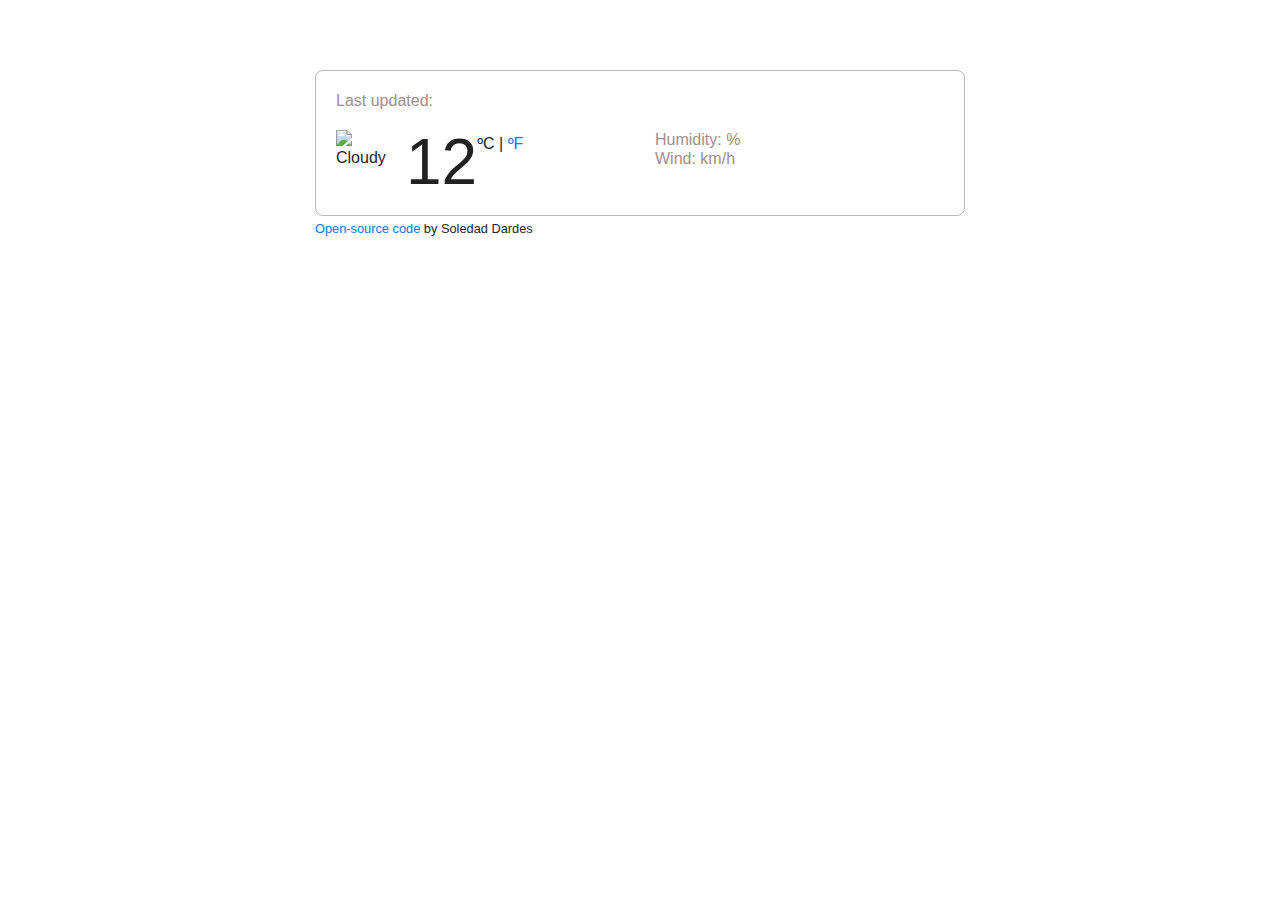
==== index.html @ 06f36883 "updated time" ====
<!DOCTYPE html>
<html lang="en">
  <head>
    <meta charset="UTF-8" />
    <meta name="viewport" content="width=device-width, initial-scale=1.0" />
    <link
      rel="stylesheet"
      href="https://cdn.jsdelivr.net/npm/bootstrap@4.4.1/dist/css/bootstrap.min.css"
      integrity="sha384-Vkoo8x4CGsO3+Hhxv8T/Q5PaXtkKtu6ug5TOeNV6gBiFeWPGFN9MuhOf23Q9Ifjh"
      crossorigin="anonymous"
    />
    <script src="https://unpkg.com/axios@1.1.2/dist/axios.min.js"></script>
    <link rel="stylesheet" href="src/style.css" />
    <title>Weather App</title>
  </head>
  <body>
    <div class="container">
      <div class="weather-app-wrap">
        <div class="weather-app">
          <div class="overview">
            <h1 id="city"></h1>
            <ul>
              <li>Last updated: <span id="date"></span></li>
              <li id="description"></li>
            </ul>
          </div>
          <div class="row">
            <div class="col-6">
              <div class="d-flex weather-temperature">
                <img
                  src="https://ssl.gstatic.com/onebox/weather/64/partly_cloudy.png"
                  alt="Cloudy"
                  class="float-left"
                />
                <div class="float-left">
                  <strong id="temperature">12</strong
                  ><span class="units">ºC | <a href="#">ºF</a></span>
                </div>
              </div>
            </div>
            <div class="col-6">
              <ul>
                <li>Humidity: <span id="humidity"></span>%</li>
                <li>Wind: <span id="wind"></span> km/h</li>
              </ul>
            </div>
          </div>
        </div>
        <small>
          <a
            href="https://github.com/soledardes/vanilla-weather-app"
            target="_blank"
            >Open-source code</a
          >
          by Soledad Dardes
        </small>
      </div>
    </div>
    <script src="src/app.js"></script>
  </body>
</html>
---- src/style.css ----
body {
  font-family: Arial, Helvetica, sans-serif;
}

h1 {
  color: rgb(162, 141, 141);
  display: block;
  font-size: 24px;
  font-weight: 100;
  line-height: 28.8px;
  text-align: left;
  margin-bottom: 0;
}

ul {
  margin: 0;
  padding: 0;
}

li {
  list-style: none;
  margin: 0;
  padding: 0;
  color: rgb(162, 141, 141);
  font-size: 16px;
  font-weight: 100;
  line-height: 19px;
}

li::first-letter {
  text-transform: capitalize;
}

.weather-app-wrap {
  max-width: 650px;
  margin: 70px auto;
}

.weather-app {
  padding: 20px;
  border: 1px solid rgb(195, 184, 184);
  border-radius: 8px;
}

.overview {
  margin-bottom: 20px;
}

.weather-temperature img {
  margin-right: 5px;
  height: 65px;
  width: 65px;
}

.weather-temperature strong {
  color: rgb(33, 33, 33);
  font-size: 64px;
  font-weight: 400;
  line-height: 1;
}

.weather-temperature .units {
  position: relative;
  font-size: 16px;
  top: -35px;
}
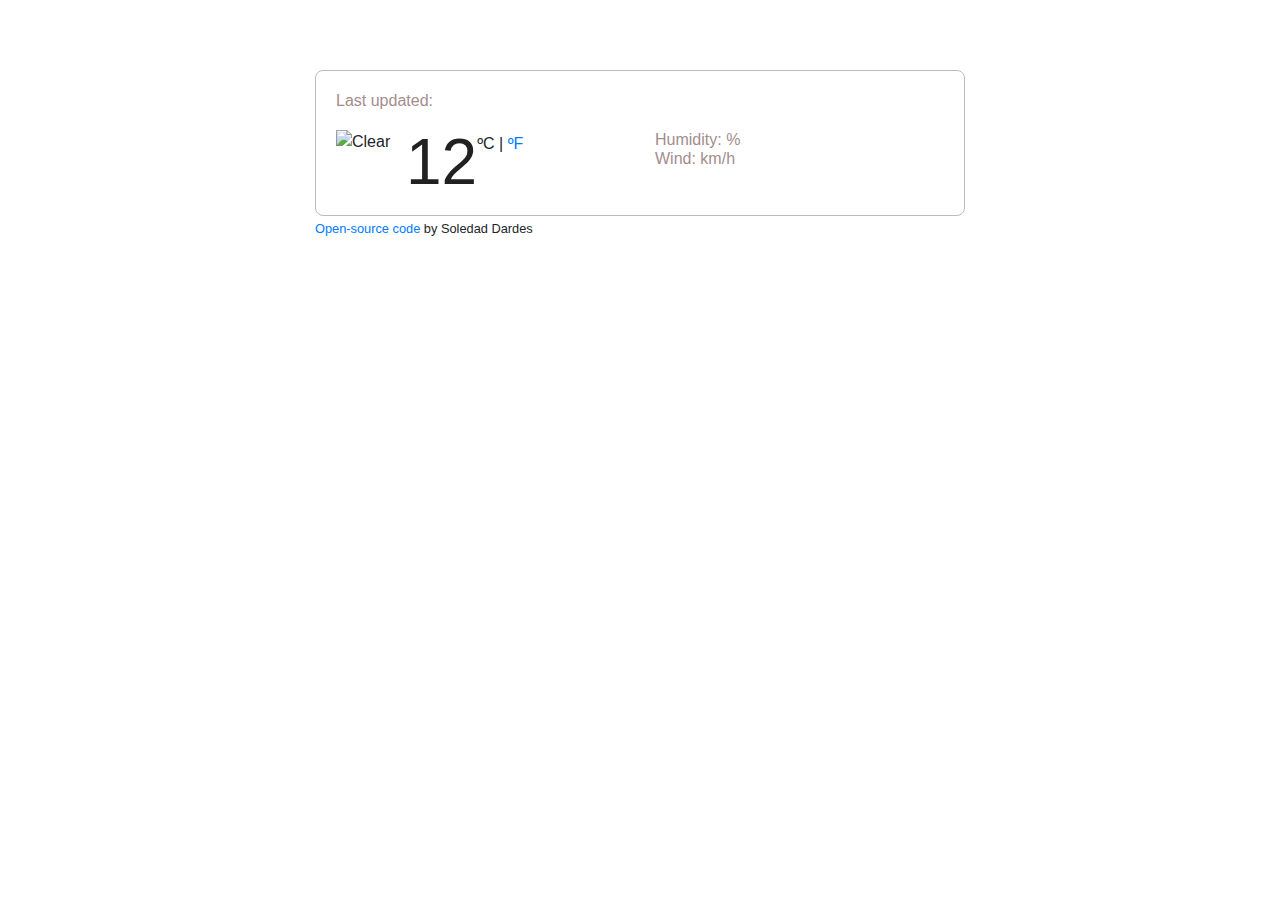
==== commit 98b86652: "update icon image from API" ====
--- a/index.html
+++ b/index.html
@@ -27,11 +27,7 @@
           <div class="row">
             <div class="col-6">
               <div class="d-flex weather-temperature">
-                <img
-                  src="https://ssl.gstatic.com/onebox/weather/64/partly_cloudy.png"
-                  alt="Cloudy"
-                  class="float-left"
-                />
+                <img src="" alt="Clear" id="icon" class="float-left" />
                 <div class="float-left">
                   <strong id="temperature">12</strong
                   ><span class="units">ºC | <a href="#">ºF</a></span>
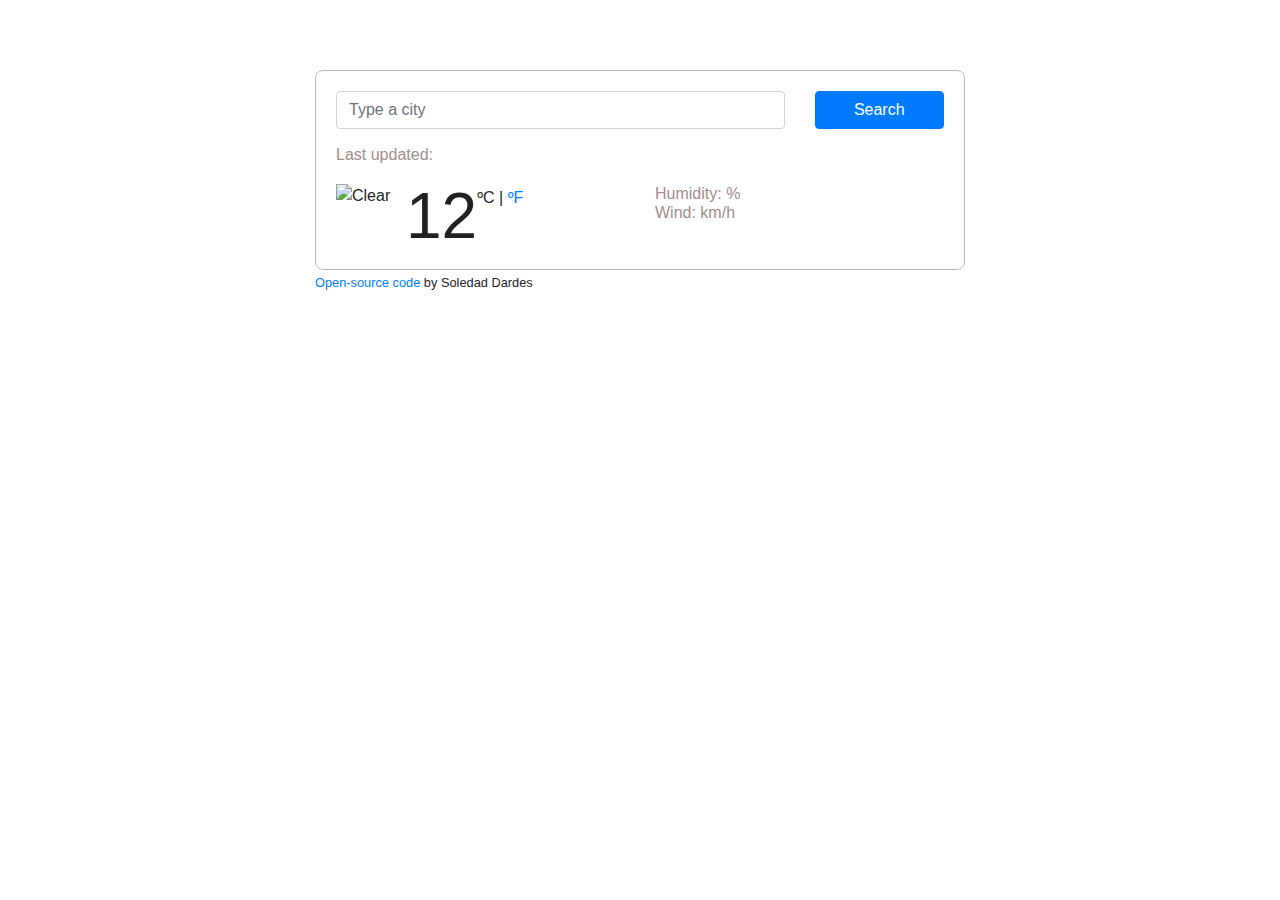
==== commit fb0e827b: "add search engine" ====
--- a/index.html
+++ b/index.html
@@ -17,6 +17,26 @@
     <div class="container">
       <div class="weather-app-wrap">
         <div class="weather-app">
+          <form id="search-form" class="mb-3">
+            <div class="row">
+              <div class="col-9">
+                <input
+                  type="search"
+                  placeholder="Type a city"
+                  class="form-control"
+                  id="city-input"
+                  autocomplete="off"
+                />
+              </div>
+              <div class="col-3">
+                <input
+                  type="submit"
+                  value="Search"
+                  class="btn btn-primary w-100"
+                />
+              </div>
+            </div>
+          </form>
           <div class="overview">
             <h1 id="city"></h1>
             <ul>
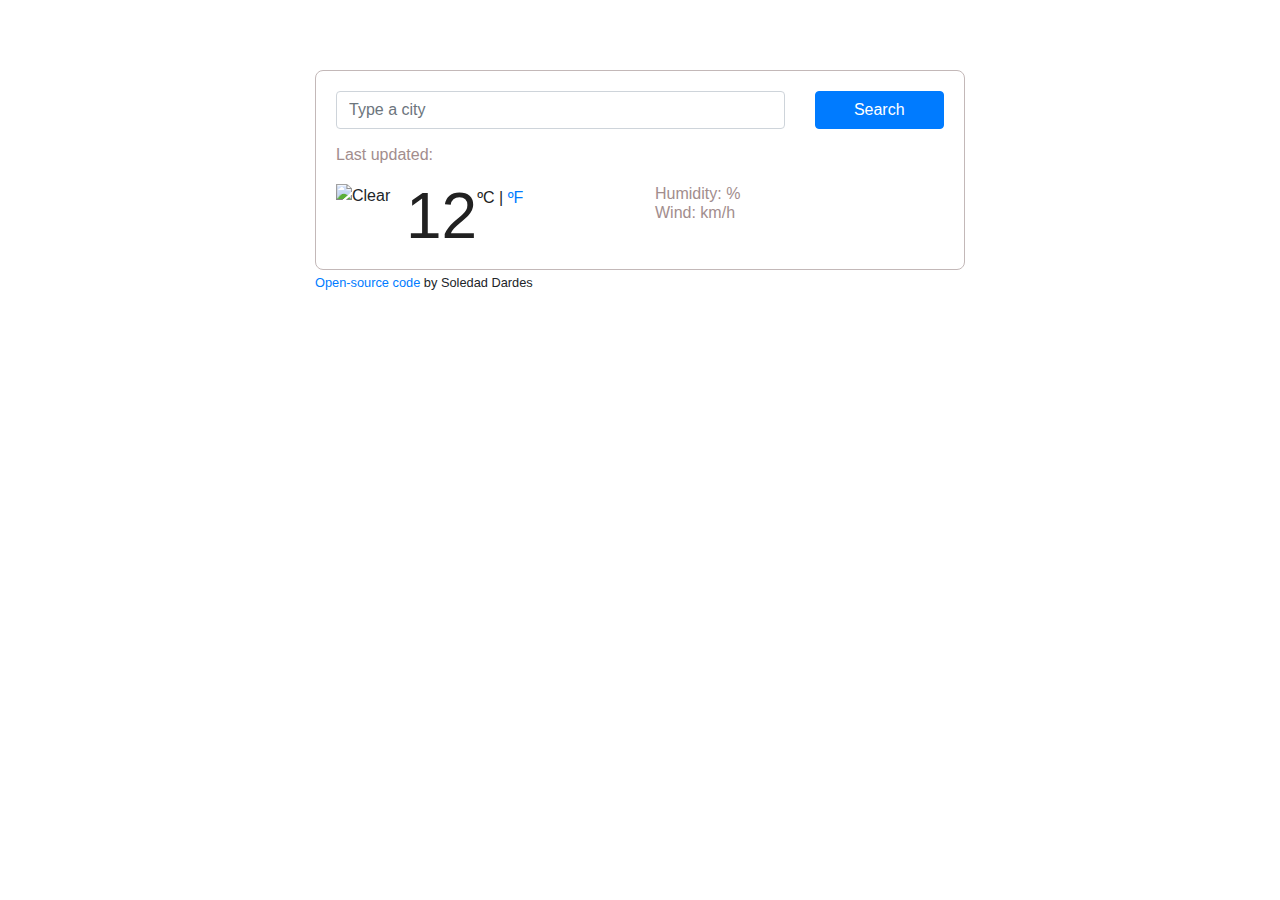
==== commit 86eb5500: "add temperature variation" ====
--- a/index.html
+++ b/index.html
@@ -50,7 +50,10 @@
                 <img src="" alt="Clear" id="icon" class="float-left" />
                 <div class="float-left">
                   <strong id="temperature">12</strong
-                  ><span class="units">ºC | <a href="#">ºF</a></span>
+                  ><span class="units"
+                    ><a href="#" id="celsius-link" class="active">ºC</a> |
+                    <a href="#" id="fahrenheit-link">ºF</a></span
+                  >
                 </div>
               </div>
             </div>
--- a/src/style.css
+++ b/src/style.css
@@ -64,3 +64,12 @@
   font-size: 16px;
   top: -35px;
 }
+
+.weather-temperature .active {
+  color: rgb(33, 33, 33);
+  cursor: default;
+}
+
+.weather-temperature .active:hover {
+  text-decoration: none;
+}
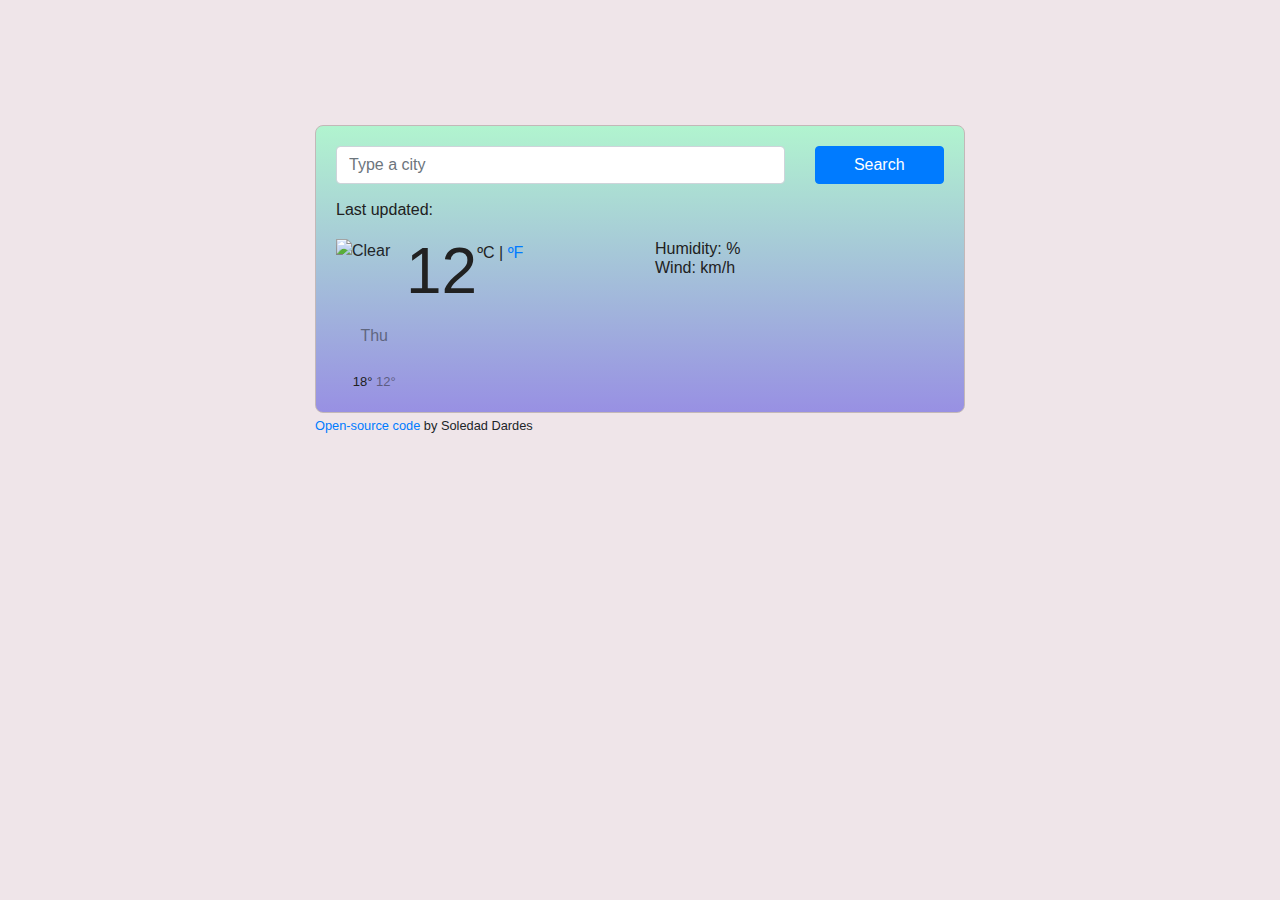
==== commit 5cd3f6e0: "added the forecast HTML and CSS" ====
--- a/index.html
+++ b/index.html
@@ -64,6 +64,22 @@
               </ul>
             </div>
           </div>
+          <div class="weather-forecast">
+            <div class="row">
+              <div class="col-2">
+                <div class="weather-forecast-date">Thu</div>
+                <img
+                  src="http://shecodes-assets.s3.amazonaws.com/api/weather/icons/broken-clouds-day.png"
+                  alt=""
+                  width="55"
+                />
+                <div class="weather-forecast-temperatures">
+                  <span class="weather-forecast-temperature-max">18°</span>
+                  <span class="weather-forecast-temperature-min">12°</span>
+                </div>
+              </div>
+            </div>
+          </div>
         </div>
         <small>
           <a
--- a/src/style.css
+++ b/src/style.css
@@ -1,9 +1,10 @@
 body {
   font-family: Arial, Helvetica, sans-serif;
+  background-color: #efe5e9;
 }
 
 h1 {
-  color: rgb(162, 141, 141);
+  color: rgb(33, 33, 33);
   display: block;
   font-size: 24px;
   font-weight: 100;
@@ -25,20 +26,22 @@
   font-size: 16px;
   font-weight: 100;
   line-height: 19px;
+  color: rgb(33, 33, 33);
 }
 
-li::first-letter {
+li:first-letter {
   text-transform: capitalize;
 }
 
 .weather-app-wrap {
   max-width: 650px;
-  margin: 70px auto;
+  margin: 125px auto;
 }
 
 .weather-app {
   padding: 20px;
   border: 1px solid rgb(195, 184, 184);
+  background: linear-gradient(to top, #9890e3 0%, #b1f4cf 100%);
   border-radius: 8px;
 }
 
@@ -73,3 +76,22 @@
 .weather-temperature .active:hover {
   text-decoration: none;
 }
+
+.weather-forecast {
+  margin-top: 20px;
+  text-align: center;
+  color: rgb(33, 33, 33);
+}
+
+.weather-forecast-date {
+  font-size: 16px;
+  opacity: 0.5;
+}
+
+.weather-forecast-temperatures {
+  font-size: 13px;
+}
+
+.weather-forecast-temperature-min {
+  opacity: 0.5;
+}
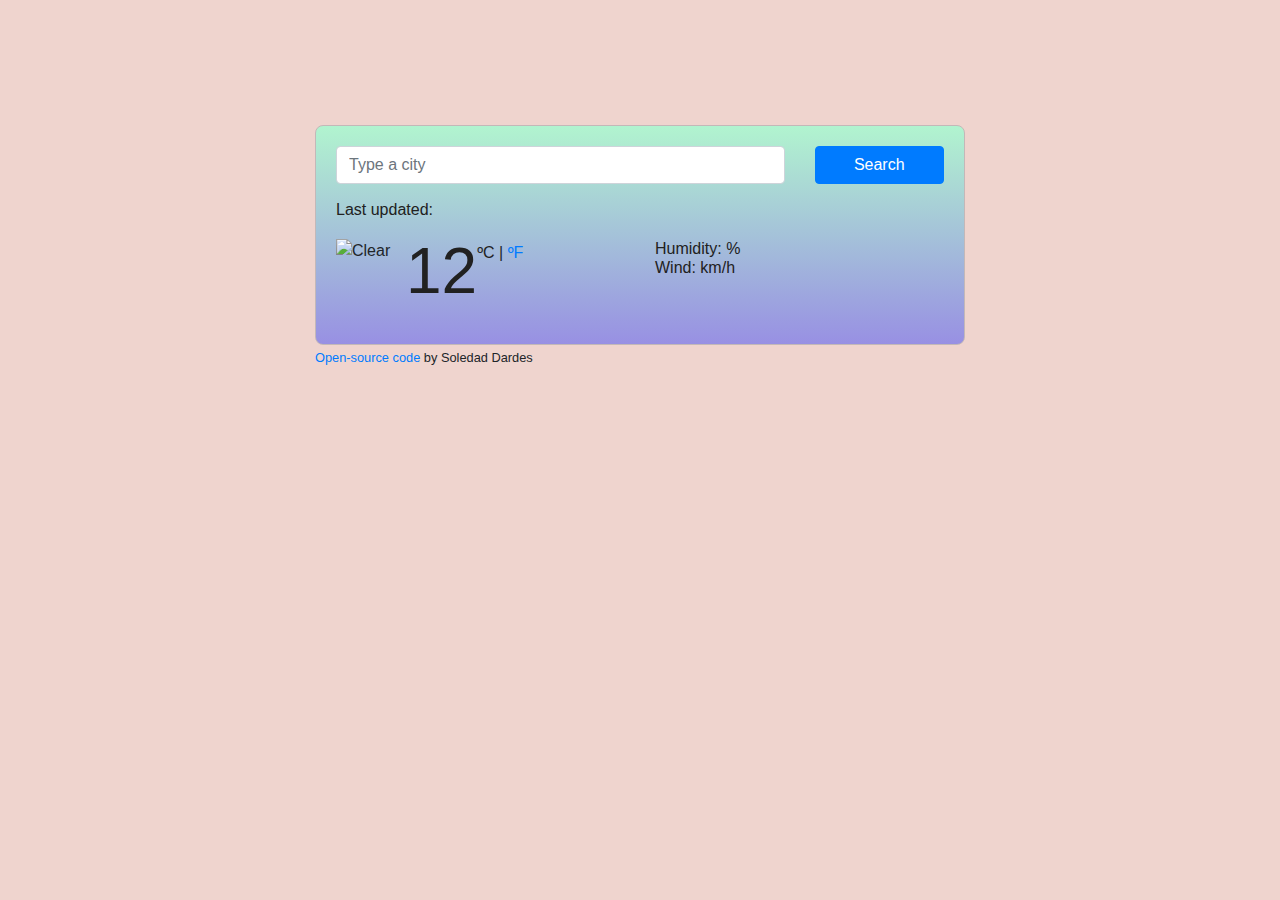
==== commit 84190913: "add forecast days" ====
--- a/index.html
+++ b/index.html
@@ -64,22 +64,7 @@
               </ul>
             </div>
           </div>
-          <div class="weather-forecast">
-            <div class="row">
-              <div class="col-2">
-                <div class="weather-forecast-date">Thu</div>
-                <img
-                  src="http://shecodes-assets.s3.amazonaws.com/api/weather/icons/broken-clouds-day.png"
-                  alt=""
-                  width="55"
-                />
-                <div class="weather-forecast-temperatures">
-                  <span class="weather-forecast-temperature-max">18°</span>
-                  <span class="weather-forecast-temperature-min">12°</span>
-                </div>
-              </div>
-            </div>
-          </div>
+          <div class="weather-forecast" id="forecast"></div>
         </div>
         <small>
           <a
--- a/src/style.css
+++ b/src/style.css
@@ -1,6 +1,6 @@
 body {
   font-family: Arial, Helvetica, sans-serif;
-  background-color: #efe5e9;
+  background-color: rgba(237, 208, 201, 0.91);
 }
 
 h1 {
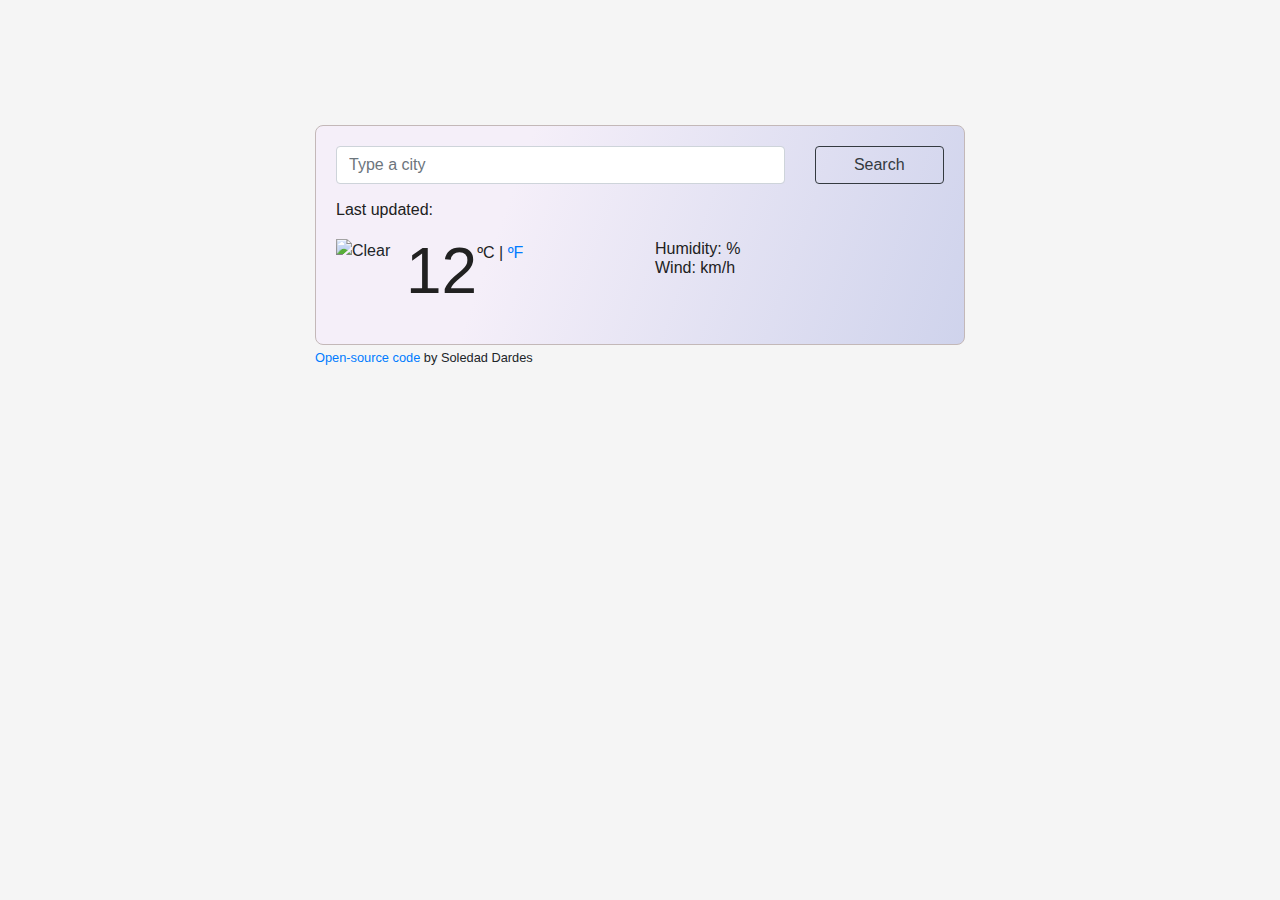
==== commit ad64a193: "changed style and button" ====
--- a/index.html
+++ b/index.html
@@ -32,7 +32,7 @@
                 <input
                   type="submit"
                   value="Search"
-                  class="btn btn-primary w-100"
+                  class="btn btn-outline-dark w-100"
                 />
               </div>
             </div>
--- a/src/style.css
+++ b/src/style.css
@@ -1,6 +1,6 @@
 body {
   font-family: Arial, Helvetica, sans-serif;
-  background-color: rgba(237, 208, 201, 0.91);
+  background: whitesmoke;
 }
 
 h1 {
@@ -29,6 +29,20 @@
   color: rgb(33, 33, 33);
 }
 
+.btn-bd-primary {
+  --bs-btn-font-weight: 600;
+  --bs-btn-color: var(--bs-white);
+  --bs-btn-bg: var(--bd-violet-bg);
+  --bs-btn-border-color: var(--bd-violet-bg);
+  --bs-btn-hover-color: var(--bs-white);
+  --bs-btn-hover-bg: #{shade-color($bd-violet, 10%)};
+  --bs-btn-hover-border-color: #{shade-color($bd-violet, 10%)};
+  --bs-btn-focus-shadow-rgb: var(--bd-violet-rgb);
+  --bs-btn-active-color: var(--bs-btn-hover-color);
+  --bs-btn-active-bg: #{shade-color($bd-violet, 20%)};
+  --bs-btn-active-border-color: #{shade-color($bd-violet, 20%)};
+}
+
 li:first-letter {
   text-transform: capitalize;
 }
@@ -41,7 +55,11 @@
 .weather-app {
   padding: 20px;
   border: 1px solid rgb(195, 184, 184);
-  background: linear-gradient(to top, #9890e3 0%, #b1f4cf 100%);
+  background: linear-gradient(
+    109.6deg,
+    rgb(245, 239, 249) 30.1%,
+    rgb(207, 211, 236) 100.2%
+  );
   border-radius: 8px;
 }
 
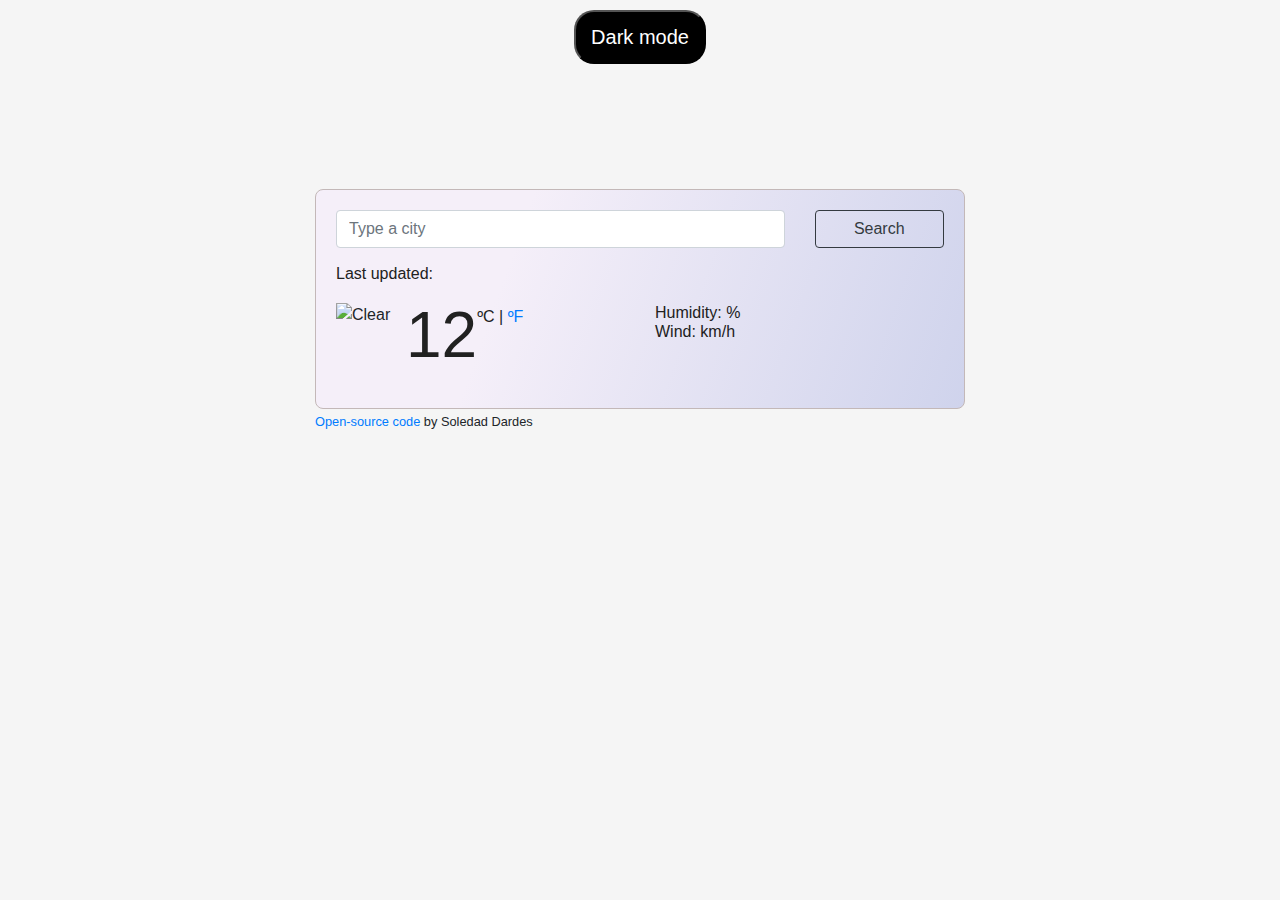
==== commit 5880649a: "added dark theme feature" ====
--- a/index.html
+++ b/index.html
@@ -14,6 +14,7 @@
     <title>Weather App</title>
   </head>
   <body>
+    <button class="theme-button">Dark mode</button>
     <div class="container">
       <div class="weather-app-wrap">
         <div class="weather-app">
@@ -49,7 +50,7 @@
               <div class="d-flex weather-temperature">
                 <img src="" alt="Clear" id="icon" class="float-left" />
                 <div class="float-left">
-                  <strong id="temperature">12</strong
+                  <strong class="temp" id="temperature">12</strong
                   ><span class="units"
                     ><a href="#" id="celsius-link" class="active">ºC</a> |
                     <a href="#" id="fahrenheit-link">ºF</a></span
--- a/src/style.css
+++ b/src/style.css
@@ -29,18 +29,65 @@
   color: rgb(33, 33, 33);
 }
 
-.btn-bd-primary {
-  --bs-btn-font-weight: 600;
-  --bs-btn-color: var(--bs-white);
-  --bs-btn-bg: var(--bd-violet-bg);
-  --bs-btn-border-color: var(--bd-violet-bg);
-  --bs-btn-hover-color: var(--bs-white);
-  --bs-btn-hover-bg: #{shade-color($bd-violet, 10%)};
-  --bs-btn-hover-border-color: #{shade-color($bd-violet, 10%)};
-  --bs-btn-focus-shadow-rgb: var(--bd-violet-rgb);
-  --bs-btn-active-color: var(--bs-btn-hover-color);
-  --bs-btn-active-bg: #{shade-color($bd-violet, 20%)};
-  --bs-btn-active-border-color: #{shade-color($bd-violet, 20%)};
+button {
+  display: block;
+  margin: 10px auto;
+  background: white;
+  font-size: 10px;
+  border-radius: 20px;
+  padding: 10px 15px;
+  transition: all 150ms ease-in-out;
+}
+
+button:hover {
+  background: rgb(235, 96, 235);
+  cursor: pointer;
+  color: white;
+}
+.dark button:hover {
+  background: #09203f;
+  color: white;
+}
+.theme-button {
+  font-size: 20px;
+  background: black;
+  color: white;
+  padding: 10px 15px;
+  border-radius: 20px;
+}
+
+.theme-button:hover {
+  color: black;
+  background: white;
+}
+
+.dark .weather-app {
+  background: linear-gradient(to top, #09203f 0%, #537895 100%);
+  color: white;
+}
+
+.dark .temperature {
+  color: white;
+}
+
+.dark h1 {
+  color: rgb(234, 222, 222);
+}
+
+.dark li {
+  color: rgb(234, 222, 222);
+}
+
+.dark .weather-forecast {
+  color: rgb(234, 222, 222);
+}
+
+.dark .temp {
+  color: rgb(234, 222, 222);
+}
+
+.dark .units {
+  color: rgb(234, 222, 222);
 }
 
 li:first-letter {
